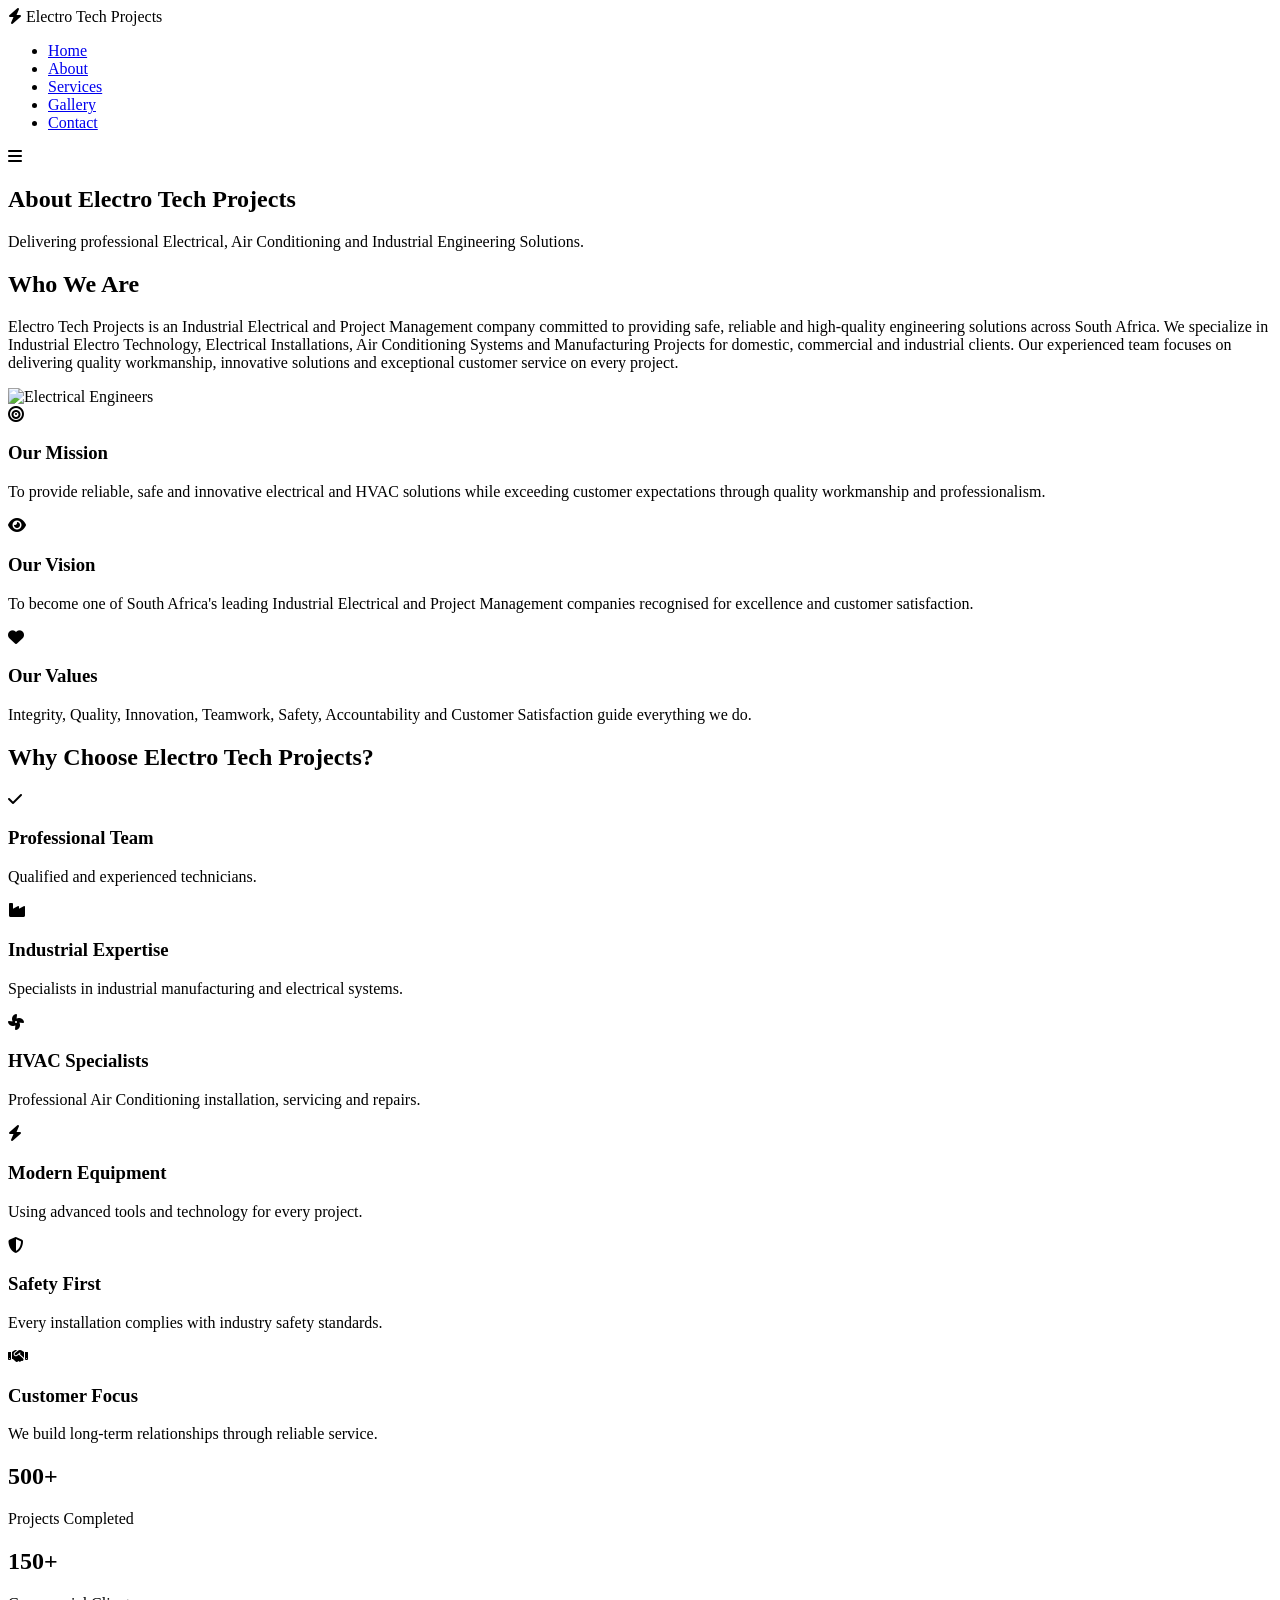
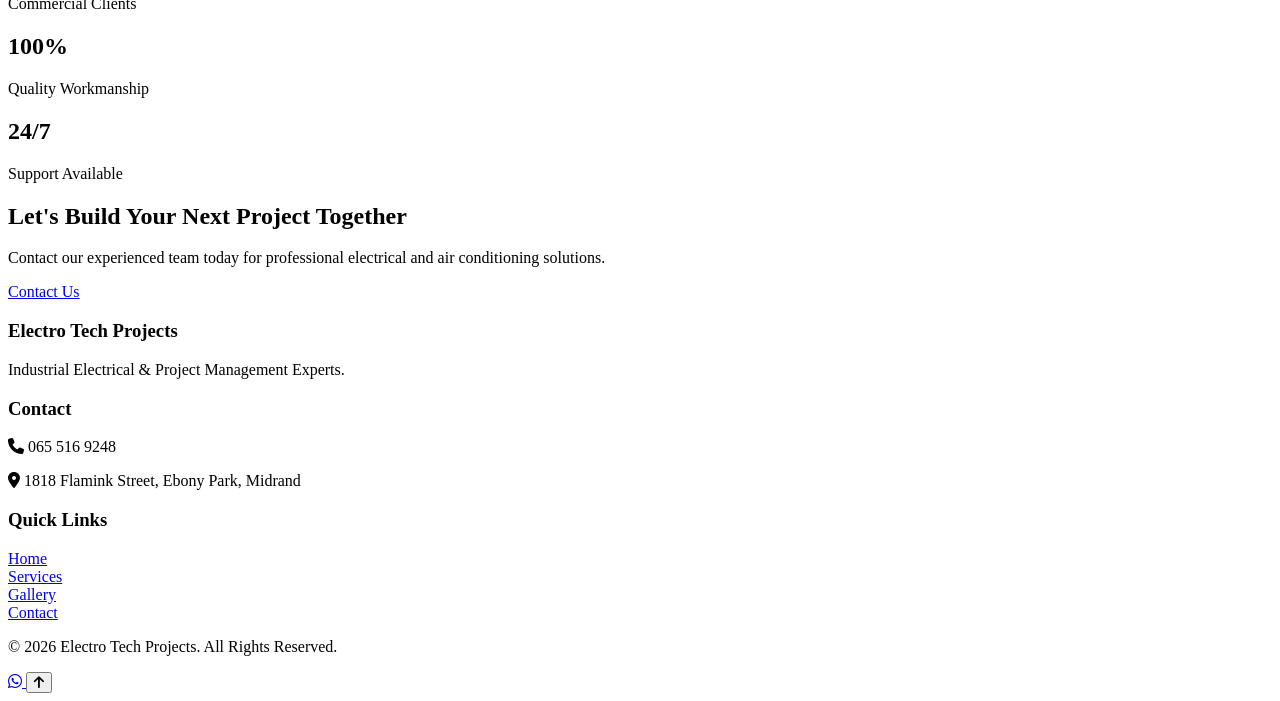
==== about.html @ 2620c968 "Add about.html with company information and layout" ====
<!DOCTYPE html>
<html lang="en">
<head>
<meta charset="UTF-8">
<meta name="viewport" content="width=device-width, initial-scale=1.0">

<title>About Us | Electro Tech Projects</title>

<meta name="description" content="Learn more about Electro Tech Projects, a trusted Industrial Electrical and Air Conditioning company serving domestic, commercial and industrial sectors.">

<link rel="stylesheet" href="style.css">

<link href="https://fonts.googleapis.com/css2?family=Poppins:wght@300;400;500;600;700;800&display=swap" rel="stylesheet">

<link rel="stylesheet"
href="https://cdnjs.cloudflare.com/ajax/libs/font-awesome/6.5.2/css/all.min.css">

</head>

<body>

<!-- Header -->

<header>

<nav class="navbar">

<div class="logo">
<i class="fa-solid fa-bolt"></i>
<span>Electro Tech Projects</span>
</div>

<ul class="nav-links">

<li><a href="index.html">Home</a></li>
<li><a href="about.html" class="active">About</a></li>
<li><a href="services.html">Services</a></li>
<li><a href="gallery.html">Gallery</a></li>
<li><a href="contact.html">Contact</a></li>

</ul>

<div class="menu-btn">
<i class="fa-solid fa-bars"></i>
</div>

</nav>

</header>

<!-- Page Banner -->

<section class="page-banner">

<h1>About Electro Tech Projects</h1>

<p>
Delivering professional Electrical, Air Conditioning and Industrial Engineering Solutions.
</p>

</section>

<!-- Company Story -->

<section class="about-section">

<div class="container">

<div class="about-text">

<h2>Who We Are</h2>

<p>

Electro Tech Projects is an Industrial Electrical and Project Management company committed to providing safe, reliable and high-quality engineering solutions across South Africa.

We specialize in Industrial Electro Technology, Electrical Installations, Air Conditioning Systems and Manufacturing Projects for domestic, commercial and industrial clients.

Our experienced team focuses on delivering quality workmanship, innovative solutions and exceptional customer service on every project.

</p>

</div>

<div class="about-image">

<img src="images/about.jpg" alt="Electrical Engineers">

</div>

</div>

</section>

<!-- Mission Vision -->

<section class="mission">

<div class="mission-grid">

<div class="mission-card">

<i class="fa-solid fa-bullseye"></i>

<h3>Our Mission</h3>

<p>

To provide reliable, safe and innovative electrical and HVAC solutions while exceeding customer expectations through quality workmanship and professionalism.

</p>

</div>

<div class="mission-card">

<i class="fa-solid fa-eye"></i>

<h3>Our Vision</h3>

<p>

To become one of South Africa's leading Industrial Electrical and Project Management companies recognised for excellence and customer satisfaction.

</p>

</div>

<div class="mission-card">

<i class="fa-solid fa-heart"></i>

<h3>Our Values</h3>

<p>

Integrity, Quality, Innovation, Teamwork, Safety, Accountability and Customer Satisfaction guide everything we do.

</p>

</div>

</div>

</section>

<!-- Why Choose -->

<section class="why-us">

<h2>Why Choose Electro Tech Projects?</h2>

<div class="why-grid">

<div>

<i class="fa-solid fa-check"></i>

<h3>Professional Team</h3>

<p>

Qualified and experienced technicians.

</p>

</div>

<div>

<i class="fa-solid fa-industry"></i>

<h3>Industrial Expertise</h3>

<p>

Specialists in industrial manufacturing and electrical systems.

</p>

</div>

<div>

<i class="fa-solid fa-fan"></i>

<h3>HVAC Specialists</h3>

<p>

Professional Air Conditioning installation, servicing and repairs.

</p>

</div>

<div>

<i class="fa-solid fa-bolt"></i>

<h3>Modern Equipment</h3>

<p>

Using advanced tools and technology for every project.

</p>

</div>

<div>

<i class="fa-solid fa-shield-halved"></i>

<h3>Safety First</h3>

<p>

Every installation complies with industry safety standards.

</p>

</div>

<div>

<i class="fa-solid fa-handshake"></i>

<h3>Customer Focus</h3>

<p>

We build long-term relationships through reliable service.

</p>

</div>

</div>

</section>

<!-- Company Statistics -->

<section class="stats">

<div class="stat">

<h2>500+</h2>

<p>Projects Completed</p>

</div>

<div class="stat">

<h2>150+</h2>

<p>Commercial Clients</p>

</div>

<div class="stat">

<h2>100%</h2>

<p>Quality Workmanship</p>

</div>

<div class="stat">

<h2>24/7</h2>

<p>Support Available</p>

</div>

</section>

<!-- Call to Action -->

<section class="cta">

<h2>

Let's Build Your Next Project Together

</h2>

<p>

Contact our experienced team today for professional electrical and air conditioning solutions.

</p>

<a href="contact.html" class="btn">

Contact Us

</a>

</section>

<!-- Footer -->

<footer>

<div class="footer-content">

<div>

<h3>Electro Tech Projects</h3>

<p>

Industrial Electrical & Project Management Experts.

</p>

</div>

<div>

<h3>Contact</h3>

<p><i class="fa-solid fa-phone"></i> 065 516 9248</p>

<p>

<i class="fa-solid fa-location-dot"></i>

1818 Flamink Street,
Ebony Park,
Midrand

</p>

</div>

<div>

<h3>Quick Links</h3>

<a href="index.html">Home</a><br>

<a href="services.html">Services</a><br>

<a href="gallery.html">Gallery</a><br>

<a href="contact.html">Contact</a>

</div>

</div>

<p class="copyright">

© 2026 Electro Tech Projects.
All Rights Reserved.

</p>

</footer>

<!-- WhatsApp -->

<a href="https://wa.me/27655169248"
class="whatsapp"
target="_blank">

<i class="fab fa-whatsapp"></i>

</a>

<button id="topBtn">

<i class="fa-solid fa-arrow-up"></i>

</button>

<script src="script.js"></script>

</body>
</html>
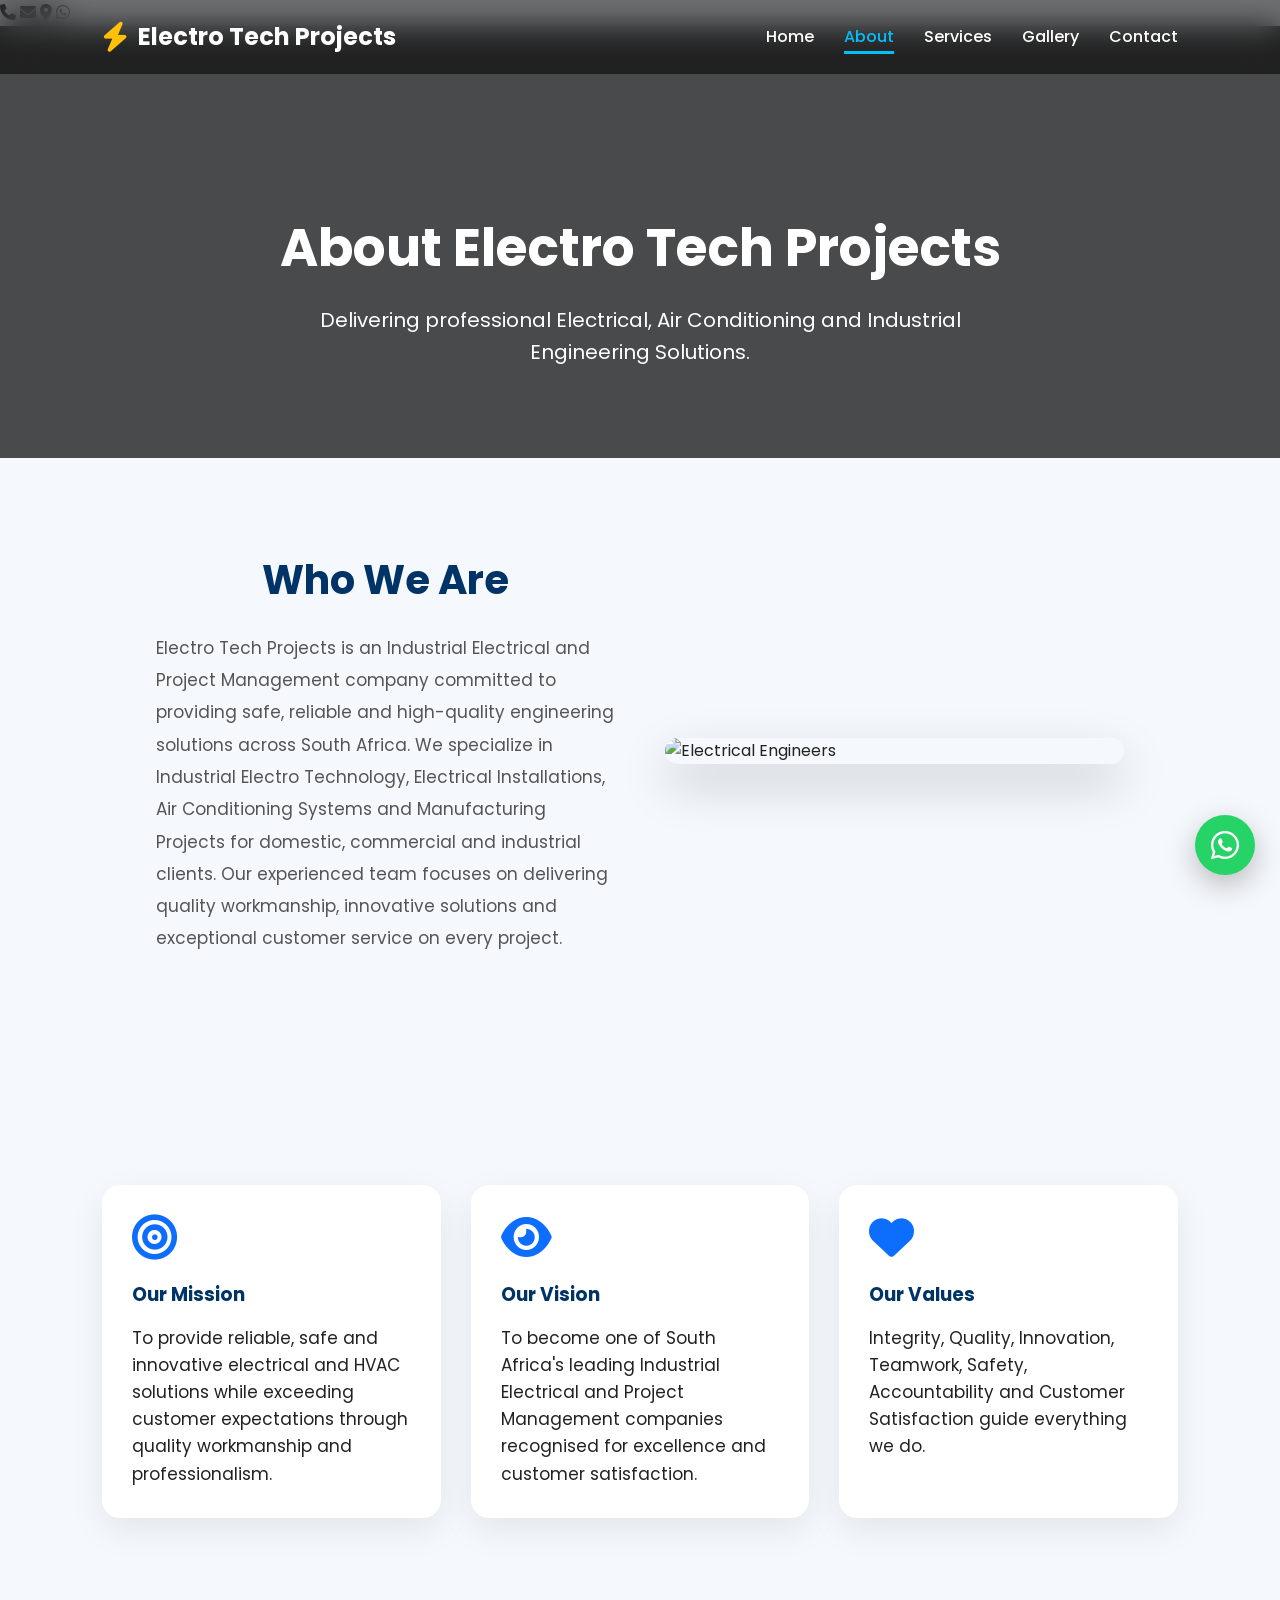
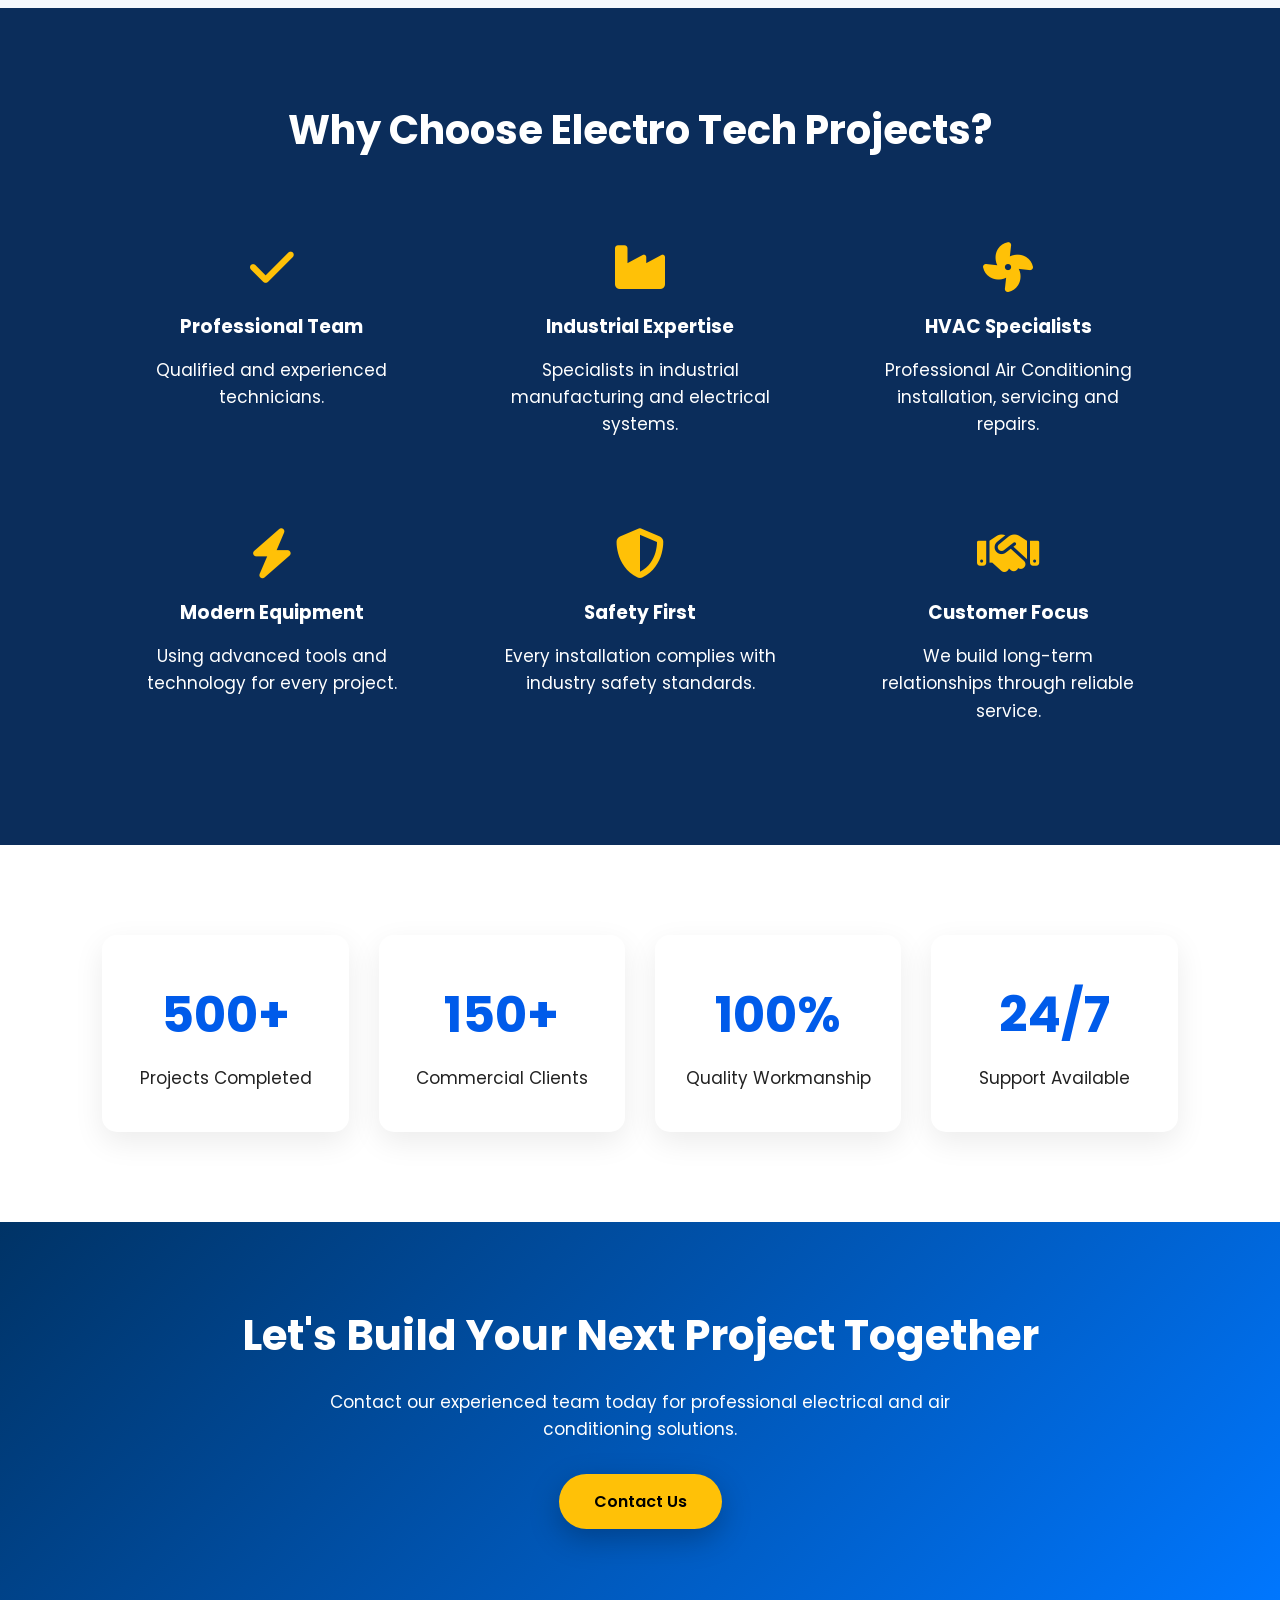
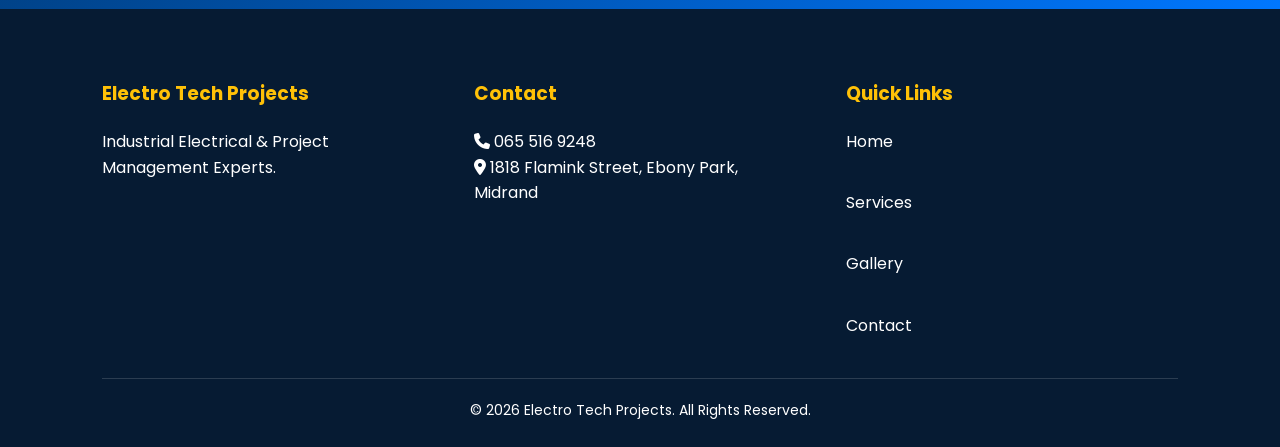
==== commit c5c8b248: "Implement floating contact buttons in about.html Added floating contact buttons for call, email, loc" ====
--- a/about.html
+++ b/about.html
@@ -16,7 +16,45 @@
 href="https://cdnjs.cloudflare.com/ajax/libs/font-awesome/6.5.2/css/all.min.css">
 
 </head>
-
+<!-- Floating Contact Buttons -->
+
+<div class="floating-contact">
+
+    <!-- Call -->
+
+    <a href="tel:+27655169248" class="call-btn" title="Call Us">
+        <i class="fa-solid fa-phone"></i>
+    </a>
+
+    <!-- Email -->
+
+    <a href="mailto:info@electrotechprojects.co.za" class="email-btn" title="Email Us">
+        <i class="fa-solid fa-envelope"></i>
+    </a>
+
+    <!-- Google Maps -->
+
+    <a href="https://www.google.com/maps/search/?api=1&query=1818+Flamink+Street+Ebony+Park+Midrand"
+       target="_blank"
+       class="location-btn"
+       title="Get Directions">
+
+        <i class="fa-solid fa-location-dot"></i>
+
+    </a>
+
+    <!-- WhatsApp -->
+
+    <a href="https://wa.me/27655169248"
+       target="_blank"
+       class="whatsapp-btn"
+       title="WhatsApp">
+
+        <i class="fab fa-whatsapp"></i>
+
+    </a>
+
+</div>
 <body>
 
 <!-- Header -->
--- a/style.css
+++ b/style.css
@@ -0,0 +1,1118 @@
+/* ===================================
+   GOOGLE FONT
+=================================== */
+
+@import url('https://fonts.googleapis.com/css2?family=Poppins:wght@300;400;500;600;700;800&display=swap');
+
+/* ===================================
+   RESET
+=================================== */
+
+*{
+    margin:0;
+    padding:0;
+    box-sizing:border-box;
+    scroll-behavior:smooth;
+}
+
+body{
+    font-family:'Poppins',sans-serif;
+    background:#f5f8fc;
+    color:#222;
+    overflow-x:hidden;
+    line-height:1.6;
+}
+
+/* ===================================
+   CUSTOM SCROLLBAR
+=================================== */
+
+::-webkit-scrollbar{
+    width:10px;
+}
+
+::-webkit-scrollbar-track{
+    background:#d9e3ef;
+}
+
+::-webkit-scrollbar-thumb{
+    background:#0d6efd;
+    border-radius:20px;
+}
+
+::-webkit-scrollbar-thumb:hover{
+    background:#084298;
+}
+
+/* ===================================
+   LINKS
+=================================== */
+
+a{
+    text-decoration:none;
+    color:inherit;
+}
+
+img{
+    width:100%;
+    display:block;
+}
+
+/* ===================================
+   CONTAINER
+=================================== */
+
+.container{
+    width:90%;
+    max-width:1200px;
+    margin:auto;
+}
+
+/* ===================================
+   HEADER
+=================================== */
+
+header{
+    position:fixed;
+    width:100%;
+    top:0;
+    left:0;
+    z-index:1000;
+    background:rgba(0,0,0,.55);
+    backdrop-filter:blur(15px);
+    transition:.4s;
+}
+
+.navbar{
+    display:flex;
+    justify-content:space-between;
+    align-items:center;
+    padding:18px 8%;
+}
+
+.logo{
+    display:flex;
+    align-items:center;
+    gap:10px;
+    color:#fff;
+    font-size:24px;
+    font-weight:700;
+}
+
+.logo i{
+    color:#ffc107;
+    font-size:30px;
+}
+
+.nav-links{
+    display:flex;
+    list-style:none;
+    gap:30px;
+}
+
+.nav-links a{
+    color:#fff;
+    font-weight:500;
+    transition:.3s;
+    position:relative;
+}
+
+.nav-links a:hover,
+.nav-links a.active{
+    color:#00bfff;
+}
+
+.nav-links a::after{
+
+content:'';
+
+position:absolute;
+
+left:0;
+
+bottom:-6px;
+
+width:0;
+
+height:3px;
+
+background:#00bfff;
+
+transition:.4s;
+
+}
+
+.nav-links a:hover::after,
+.nav-links a.active::after{
+    width:100%;
+}
+
+.menu-btn{
+    display:none;
+    color:#fff;
+    font-size:28px;
+    cursor:pointer;
+}
+
+/* ===================================
+   HERO
+=================================== */
+
+.hero{
+
+height:100vh;
+
+display:flex;
+
+justify-content:space-between;
+
+align-items:center;
+
+padding:120px 8%;
+
+background:linear-gradient(135deg,#021b79,#0575e6);
+
+color:#fff;
+
+overflow:hidden;
+
+}
+
+.hero-content{
+
+max-width:600px;
+
+animation:slideLeft 1.3s ease;
+
+}
+
+.hero-content h1{
+
+font-size:60px;
+
+font-weight:800;
+
+margin-bottom:20px;
+
+line-height:1.2;
+
+}
+
+.hero-content p{
+
+font-size:19px;
+
+margin-bottom:35px;
+
+opacity:.95;
+
+}
+
+.hero-image{
+
+max-width:500px;
+
+animation:floatImage 5s ease-in-out infinite;
+
+}
+
+.hero-buttons{
+
+display:flex;
+
+gap:20px;
+
+flex-wrap:wrap;
+
+}
+
+/* ===================================
+   BUTTONS
+=================================== */
+
+.btn{
+
+display:inline-block;
+
+padding:15px 35px;
+
+background:#ffc107;
+
+color:#000;
+
+font-weight:600;
+
+border-radius:50px;
+
+transition:.4s;
+
+box-shadow:0 10px 30px rgba(0,0,0,.25);
+
+}
+
+.btn:hover{
+
+background:#fff;
+
+transform:translateY(-5px);
+
+}
+
+.btn-outline{
+
+background:transparent;
+
+border:2px solid #fff;
+
+color:#fff;
+
+}
+
+.btn-outline:hover{
+
+background:#fff;
+
+color:#000;
+
+}
+
+/* ===================================
+   PAGE BANNER
+=================================== */
+
+.page-banner{
+
+padding:180px 20px 90px;
+
+text-align:center;
+
+background:linear-gradient(rgba(0,0,0,.7),rgba(0,0,0,.7)),
+url("images/banner.jpg") center/cover;
+
+color:#fff;
+
+}
+
+.page-banner h1{
+
+font-size:52px;
+
+margin-bottom:15px;
+
+}
+
+.page-banner p{
+
+font-size:20px;
+
+max-width:750px;
+
+margin:auto;
+
+}
+
+/* ===================================
+   SECTIONS
+=================================== */
+
+section{
+
+padding:90px 8%;
+
+}
+
+section h2{
+
+font-size:40px;
+
+text-align:center;
+
+margin-bottom:20px;
+
+color:#0b2d5b;
+
+}
+
+section p{
+
+font-size:17px;
+
+}
+
+/* ===================================
+   CARDS
+=================================== */
+
+.card,
+.service-card,
+.gallery-card,
+.mission-card{
+
+background:#fff;
+
+border-radius:18px;
+
+padding:30px;
+
+box-shadow:0 12px 35px rgba(0,0,0,.08);
+
+transition:.4s;
+
+overflow:hidden;
+
+}
+
+.card:hover,
+.service-card:hover,
+.gallery-card:hover,
+.mission-card:hover{
+
+transform:translateY(-12px);
+
+box-shadow:0 20px 40px rgba(0,0,0,.18);
+
+}
+
+.card i,
+.service-card i,
+.mission-card i{
+
+font-size:45px;
+
+color:#0d6efd;
+
+margin-bottom:20px;
+
+}
+
+.card h3,
+.service-card h3,
+.mission-card h3{
+
+margin-bottom:15px;
+
+color:#003366;
+
+}
+
+/* ===================================
+   GRID
+=================================== */
+
+.service-grid,
+.why-grid,
+.gallery-grid,
+.mission-grid{
+
+display:grid;
+
+grid-template-columns:repeat(auto-fit,minmax(280px,1fr));
+
+gap:30px;
+
+margin-top:50px;
+
+}
+
+/* ===================================
+   ANIMATIONS
+=================================== */
+
+@keyframes slideLeft{
+
+from{
+
+opacity:0;
+
+transform:translateX(-60px);
+
+}
+
+to{
+
+opacity:1;
+
+transform:translateX(0);
+
+}
+
+}
+
+@keyframes floatImage{
+
+0%{
+
+transform:translateY(0);
+
+}
+
+50%{
+
+transform:translateY(-20px);
+
+}
+
+100%{
+
+transform:translateY(0);
+
+}
+
+}
+
+@keyframes fadeUp{
+
+from{
+
+opacity:0;
+
+transform:translateY(60px);
+
+}
+
+to{
+
+opacity:1;
+
+transform:translateY(0);
+
+}
+
+}
+
+.card,
+.service-card,
+.gallery-card,
+.mission-card{
+
+animation:fadeUp 1s ease;
+
+}
+/*====================================
+ABOUT SECTION
+====================================*/
+
+.about-section .container{
+display:grid;
+grid-template-columns:repeat(auto-fit,minmax(320px,1fr));
+gap:50px;
+align-items:center;
+}
+
+.about-image img{
+border-radius:20px;
+box-shadow:0 20px 50px rgba(0,0,0,.2);
+transition:.5s;
+}
+
+.about-image img:hover{
+transform:scale(1.05);
+}
+
+.about-text h2{
+font-size:40px;
+margin-bottom:20px;
+color:#003366;
+}
+
+.about-text p{
+font-size:17px;
+line-height:1.9;
+color:#555;
+}
+
+/*====================================
+SERVICES
+====================================*/
+
+.services,
+.services-page{
+background:#f7f9fc;
+}
+
+.service-card{
+text-align:center;
+padding:40px 30px;
+}
+
+.service-card:hover{
+background:linear-gradient(135deg,#005bea,#00c6fb);
+color:#fff;
+}
+
+.service-card:hover i,
+.service-card:hover h3{
+color:#fff;
+}
+
+/*====================================
+WHY CHOOSE US
+====================================*/
+
+.why-us{
+background:#0b2d5b;
+color:#fff;
+}
+
+.why-us h2{
+color:#fff;
+}
+
+.why-grid div{
+text-align:center;
+padding:30px;
+}
+
+.why-grid i{
+font-size:50px;
+margin-bottom:20px;
+color:#ffc107;
+}
+
+.why-grid h3{
+margin-bottom:15px;
+}
+
+/*====================================
+STATISTICS
+====================================*/
+
+.stats{
+display:grid;
+grid-template-columns:repeat(auto-fit,minmax(220px,1fr));
+gap:30px;
+text-align:center;
+background:#ffffff;
+}
+
+.stat{
+padding:40px 20px;
+border-radius:15px;
+box-shadow:0 10px 30px rgba(0,0,0,.08);
+transition:.4s;
+}
+
+.stat:hover{
+transform:translateY(-10px);
+}
+
+.stat h2{
+font-size:50px;
+color:#005bea;
+margin-bottom:10px;
+}
+
+/*====================================
+GALLERY
+====================================*/
+
+.gallery-grid{
+display:grid;
+grid-template-columns:repeat(auto-fit,minmax(300px,1fr));
+gap:30px;
+}
+
+.gallery-card{
+position:relative;
+overflow:hidden;
+border-radius:20px;
+}
+
+.gallery-card img{
+height:260px;
+object-fit:cover;
+transition:.5s;
+}
+
+.gallery-card:hover img{
+transform:scale(1.1);
+}
+
+.gallery-overlay{
+position:absolute;
+left:0;
+right:0;
+bottom:-100%;
+padding:25px;
+background:rgba(0,0,0,.75);
+color:#fff;
+transition:.5s;
+}
+
+.gallery-card:hover .gallery-overlay{
+bottom:0;
+}
+
+/*====================================
+CONTACT
+====================================*/
+
+.contact-container{
+display:grid;
+grid-template-columns:repeat(auto-fit,minmax(350px,1fr));
+gap:50px;
+}
+
+.contact-info,
+.contact-form{
+background:#fff;
+padding:40px;
+border-radius:20px;
+box-shadow:0 15px 40px rgba(0,0,0,.08);
+}
+
+.info-box{
+display:flex;
+gap:20px;
+margin:30px 0;
+align-items:flex-start;
+}
+
+.info-box i{
+font-size:28px;
+color:#005bea;
+margin-top:5px;
+}
+
+.contact-form input,
+.contact-form textarea{
+width:100%;
+padding:16px;
+margin-bottom:18px;
+border:none;
+background:#eef4fb;
+border-radius:10px;
+font-size:16px;
+}
+
+.contact-form input:focus,
+.contact-form textarea:focus{
+outline:none;
+box-shadow:0 0 10px rgba(0,91,234,.3);
+}
+
+.contact-form button{
+border:none;
+cursor:pointer;
+}
+
+.map-container{
+overflow:hidden;
+border-radius:20px;
+box-shadow:0 15px 40px rgba(0,0,0,.1);
+}
+
+.map-container iframe{
+width:100%;
+height:450px;
+border:0;
+}
+
+/*====================================
+CALL TO ACTION
+====================================*/
+
+.cta{
+background:linear-gradient(135deg,#003366,#0077ff);
+color:#fff;
+text-align:center;
+padding:80px 20px;
+}
+
+.cta h2{
+color:#fff;
+font-size:42px;
+margin-bottom:20px;
+}
+
+.cta p{
+max-width:700px;
+margin:auto;
+margin-bottom:30px;
+}
+
+/*====================================
+FOOTER
+====================================*/
+
+footer{
+background:#061b33;
+color:#fff;
+padding:70px 8% 25px;
+}
+
+.footer-content{
+display:grid;
+grid-template-columns:repeat(auto-fit,minmax(250px,1fr));
+gap:40px;
+margin-bottom:30px;
+}
+
+.footer-content h3{
+margin-bottom:20px;
+color:#ffc107;
+}
+
+.footer-content a{
+display:block;
+margin-bottom:10px;
+transition:.3s;
+}
+
+.footer-content a:hover{
+color:#00c6fb;
+padding-left:6px;
+}
+
+.copyright{
+text-align:center;
+border-top:1px solid rgba(255,255,255,.15);
+padding-top:20px;
+font-size:14px;
+}
+
+/*====================================
+WHATSAPP BUTTON
+====================================*/
+
+.whatsapp{
+position:fixed;
+bottom:25px;
+right:25px;
+width:60px;
+height:60px;
+border-radius:50%;
+background:#25D366;
+display:flex;
+justify-content:center;
+align-items:center;
+font-size:32px;
+color:#fff;
+box-shadow:0 10px 30px rgba(0,0,0,.25);
+z-index:1000;
+transition:.4s;
+}
+
+.whatsapp:hover{
+transform:scale(1.1);
+}
+
+/*====================================
+BACK TO TOP
+====================================*/
+
+#topBtn{
+position:fixed;
+bottom:100px;
+right:25px;
+width:50px;
+height:50px;
+border:none;
+border-radius:50%;
+background:#005bea;
+color:#fff;
+font-size:20px;
+cursor:pointer;
+display:none;
+box-shadow:0 10px 25px rgba(0,0,0,.2);
+transition:.4s;
+}
+
+#topBtn:hover{
+transform:translateY(-5px);
+}
+
+/*====================================
+LOADER
+====================================*/
+
+#loader{
+position:fixed;
+top:0;
+left:0;
+width:100%;
+height:100%;
+background:#fff;
+display:flex;
+justify-content:center;
+align-items:center;
+z-index:9999;
+}
+
+.spinner{
+width:70px;
+height:70px;
+border:8px solid #ddd;
+border-top:8px solid #005bea;
+border-radius:50%;
+animation:spin 1s linear infinite;
+}
+
+@keyframes spin{
+100%{
+transform:rotate(360deg);
+}
+}
+
+/*====================================
+RESPONSIVE
+====================================*/
+
+@media(max-width:991px){
+
+.hero{
+flex-direction:column;
+text-align:center;
+padding-top:140px;
+height:auto;
+}
+
+.hero h1{
+font-size:42px;
+}
+
+.hero-image{
+margin-top:40px;
+}
+
+.nav-links{
+display:none;
+}
+
+.menu-btn{
+display:block;
+}
+
+.page-banner h1{
+font-size:38px;
+}
+
+section{
+padding:70px 6%;
+}
+
+}
+
+@media(max-width:768px){
+
+.hero h1{
+font-size:34px;
+}
+
+.hero p{
+font-size:16px;
+}
+
+.btn{
+padding:14px 28px;
+}
+
+section h2{
+font-size:30px;
+}
+
+.contact-container{
+grid-template-columns:1fr;
+}
+
+.footer-content{
+text-align:center;
+}
+
+.whatsapp{
+width:55px;
+height:55px;
+font-size:28px;
+}
+
+}
+.clients{
+background:#fff;
+text-align:center;
+}
+
+.client-logos{
+display:grid;
+grid-template-columns:repeat(auto-fit,minmax(180px,1fr));
+gap:30px;
+margin-top:50px;
+align-items:center;
+}
+
+.client-logo{
+padding:20px;
+background:#fff;
+border-radius:15px;
+box-shadow:0 10px 30px rgba(0,0,0,.08);
+transition:.4s;
+}
+
+.client-logo:hover{
+transform:translateY(-8px);
+}
+
+.testimonials{
+background:#f7f9fc;
+}
+
+.testimonial-grid{
+display:grid;
+grid-template-columns:repeat(auto-fit,minmax(300px,1fr));
+gap:30px;
+margin-top:40px;
+}
+
+.testimonial{
+background:#fff;
+padding:35px;
+border-radius:18px;
+box-shadow:0 10px 30px rgba(0,0,0,.08);
+text-align:center;
+}
+
+.testimonial h4{
+margin-top:20px;
+color:#005bea;
+}
+
+.faq{
+background:#fff;
+}
+
+.faq-item{
+background:#f8fbff;
+padding:25px;
+margin:20px 0;
+border-left:5px solid #005bea;
+border-radius:10px;
+}
+
+.faq-item h3{
+margin-bottom:10px;
+color:#003366;
+}
+
+.emergency{
+text-align:center;
+background:linear-gradient(135deg,#ff6b00,#ff9500);
+color:#fff;
+padding:80px 20px;
+}
+
+.emergency h2{
+color:#fff;
+margin-bottom:20px;
+}
+
+.emergency p{
+max-width:700px;
+margin:auto;
+margin-bottom:30px;
+}
+.logo img{
+    width:220px;
+    height:auto;
+    display:block;
+    transition:0.3s ease;
+}
+
+.logo img:hover{
+    transform:scale(1.05);
+}
+
+@media(max-width:768px){
+    .logo img{
+        width:170px;
+    }
+}
+
+/*==============================
+COMPANY PROFILE
+===============================*/
+
+.company-profile{
+    background:linear-gradient(135deg,#003366,#005bea);
+    padding:90px 20px;
+    text-align:center;
+}
+
+.profile-box{
+    max-width:800px;
+    margin:auto;
+    background:#fff;
+    padding:50px;
+    border-radius:20px;
+    box-shadow:0 20px 50px rgba(0,0,0,.2);
+}
+
+.profile-box i{
+    font-size:70px;
+    color:#d32f2f;
+    margin-bottom:20px;
+}
+
+.profile-box h2{
+    margin-bottom:20px;
+    color:#003366;
+}
+
+.profile-box p{
+    margin-bottom:30px;
+    color:#555;
+    line-height:1.8;
+}
+
+.profile-box .btn i{
+    margin-right:10px;
+}
+/* ==========================
+   INDUSTRIES WE SERVE
+========================== */
+
+.industries{
+    padding:100px 8%;
+    background:#f8fbff;
+    text-align:center;
+}
+
+.section-text{
+    max-width:700px;
+    margin:15px auto 50px;
+    color:#666;
+}
+
+.industries-grid{
+    display:grid;
+    grid-template-columns:repeat(auto-fit,minmax(250px,1fr));
+    gap:30px;
+}
+
+.industry-card{
+    background:#fff;
+    padding:35px 25px;
+    border-radius:18px;
+    box-shadow:0 15px 35px rgba(0,0,0,.08);
+    transition:.4s;
+}
+
+.industry-card:hover{
+    transform:translateY(-10px);
+    background:linear-gradient(135deg,#005bea,#00c6fb);
+    color:#fff;
+}
+
+.industry-card i{
+    font-size:50px;
+    color:#ffc107;
+    margin-bottom:20px;
+}
+
+.industry-card:hover i,
+.industry-card:hover h3{
+    color:#fff;
+}
+
+.industry-card h3{
+    margin-bottom:15px;
+    color:#003366;
+}
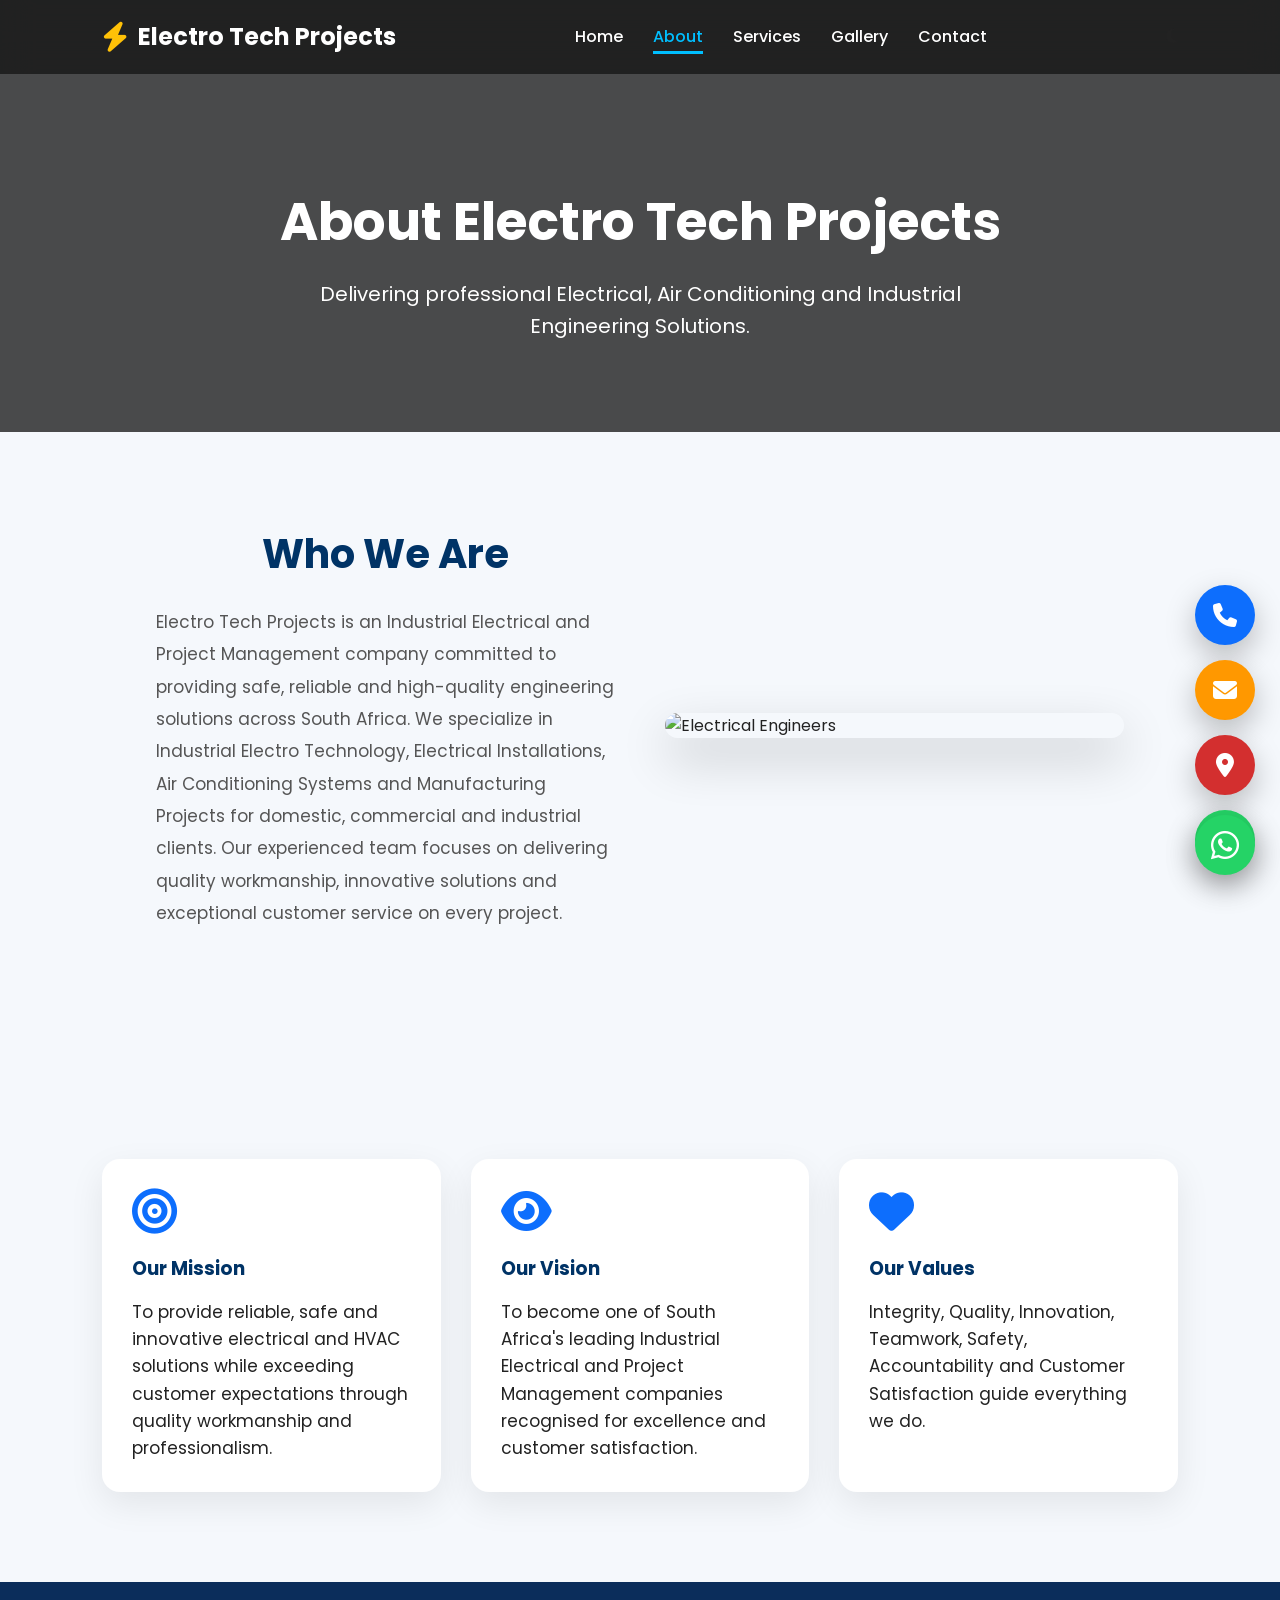
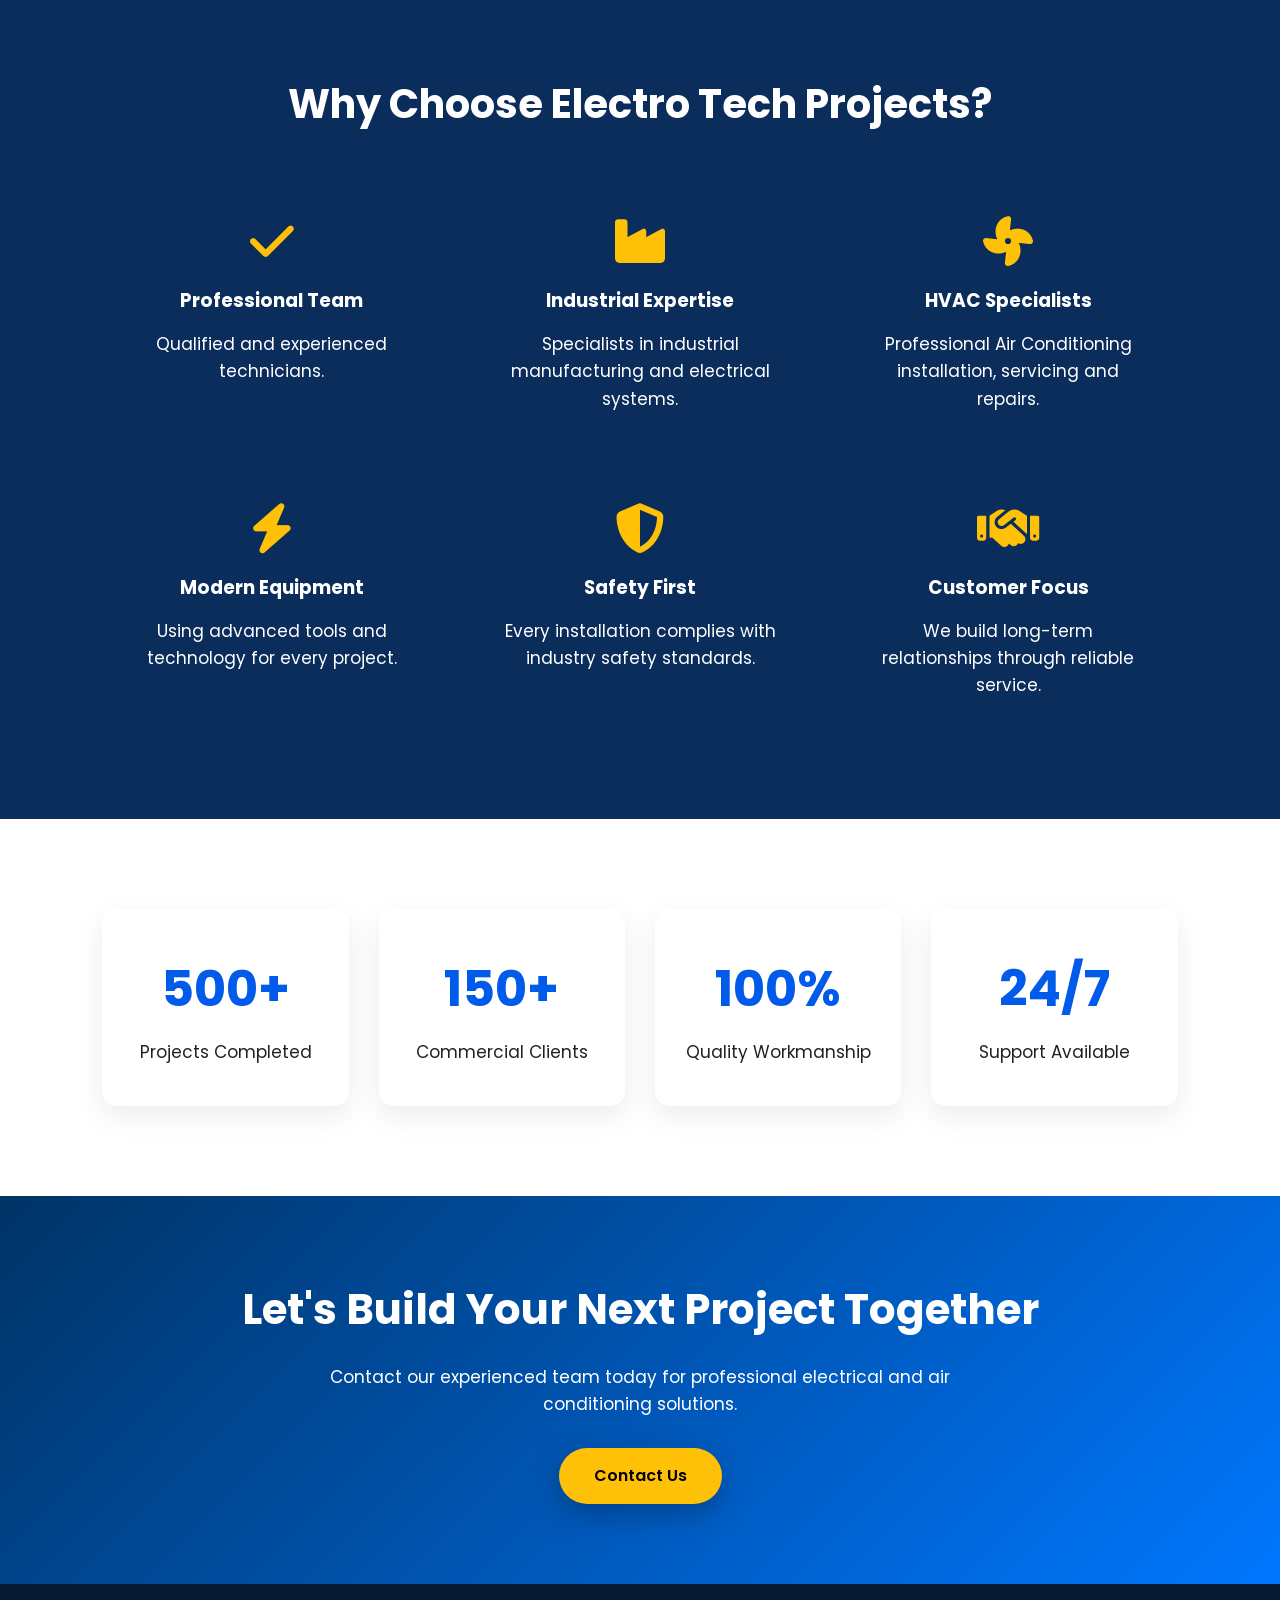
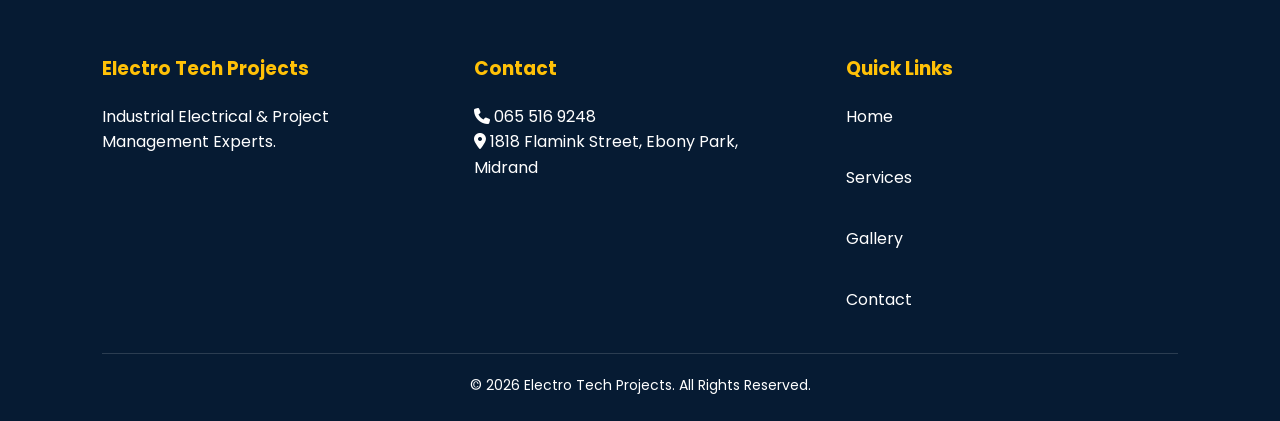
==== commit bb3bfda7: "Add theme toggle button to about.html" ====
--- a/about.html
+++ b/about.html
@@ -77,7 +77,9 @@
 <li><a href="contact.html">Contact</a></li>
 
 </ul>
-
+<div class="theme-toggle" id="theme-toggle">
+    <i class="fa-solid fa-moon"></i>
+</div>
 <div class="menu-btn">
 <i class="fa-solid fa-bars"></i>
 </div>
--- a/style.css
+++ b/style.css
@@ -1116,3 +1116,102 @@
     margin-bottom:15px;
     color:#003366;
 }
+/*=====================================
+FLOATING CONTACT BUTTONS
+=====================================*/
+
+.floating-contact{
+
+position:fixed;
+
+right:25px;
+
+bottom:30px;
+
+display:flex;
+
+flex-direction:column;
+
+gap:15px;
+
+z-index:999;
+
+}
+
+.floating-contact a{
+
+width:60px;
+
+height:60px;
+
+border-radius:50%;
+
+display:flex;
+
+justify-content:center;
+
+align-items:center;
+
+color:#fff;
+
+font-size:24px;
+
+text-decoration:none;
+
+box-shadow:0 12px 30px rgba(0,0,0,.25);
+
+transition:.4s;
+
+}
+
+.floating-contact a:hover{
+
+transform:translateY(-6px) scale(1.1);
+
+}
+
+.call-btn{
+
+background:#0d6efd;
+
+}
+
+.email-btn{
+
+background:#ff9800;
+
+}
+
+.location-btn{
+
+background:#d32f2f;
+
+}
+
+.whatsapp-btn{
+
+background:#25D366;
+
+}
+
+@media(max-width:768px){
+
+.floating-contact{
+
+right:15px;
+
+bottom:20px;
+
+}
+
+.floating-contact a{
+
+width:55px;
+
+height:55px;
+
+font-size:22px;
+
+}
+
+}
